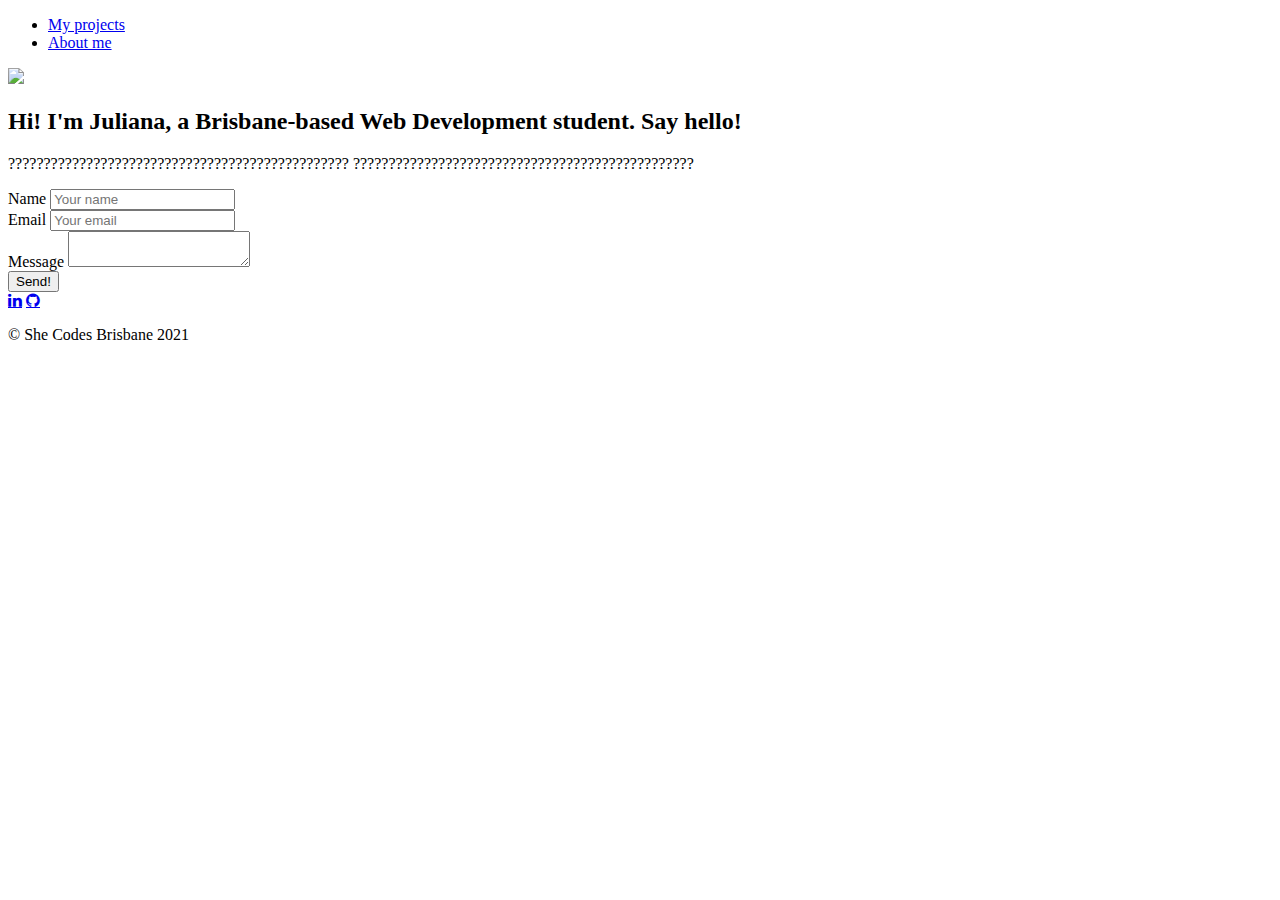
==== index.html @ f5da817b "Merge pull request #1 from JuLacerdaRod/develop" ====
<!DOCTYPE html>
<html lang="en"></html>
  <head>
    <title>Juliana Lacerda</title>
    <meta charset="utf-8" />
    <meta
        name="viewport"
        content="width=device-width, initial-scale=1, shrink-to-fit=no"
    />
    <link rel="stylesheet" href="styles.css"> 
    <!--The link tag always needs two attibutes: 1.href: a URL where the CSS file lives 2.rel: which should always be set to "stylesheet"-->
    <!-- Add icon library -->
    <link rel="stylesheet" href="https://cdnjs.cloudflare.com/ajax/libs/font-awesome/4.7.0/css/font-awesome.min.css">
  </head>

  <body id="page1">
    <header>
      <nav>
        <ul>
          <li><a href="projects.html" class="navbar">My projects</a></li>
          <li><a href="index.html" class="navbar">About me</a></li>
        </ul>
    </nav>
    </header>    
      <main>
        <img src="images/Ju.jpg".jpg>
        <h2>Hi! I'm Juliana, a Brisbane-based Web Development student. Say hello!</h2>
        <!-- <input type="email" placeholder="Your email">
        <input type="submit"> -->
      </main>
      <div>
        <p>????????????????????????????????????????????????
          ????????????????????????????????????????????????
        </p>   
    </div>
        <form action="https://formspree.io/f/xpzklylv" method="POST">
          <div class="form-item">
            <label for="name">Name</label>        
            <input type="text" id="name" name="name" placeholder="Your name">
          </div>
          <div class="form-item">        
            <label for="mail">Email</label>        
            <input type="email" id="mail" name="email" placeholder="Your email">    
          </div>
          <div class="form-item">        
            <label for="message"><span>Message</span></label>        
            <textarea name="message"></textarea>    
          </div>    
          <div class="form-item">        
            <button type="submit" class="button">Send!</button>    
          </div>
        </form>
      </div>
      <div class="socialmedia">
        <a href="https://www.linkedin.com/in/juliana-lacerda-it/" class="fa fa-linkedin"></a>
        <a href="https://github.com/JuLacerdaRod" class="fa fa-github"></a>
      </div>
        <footer>
      <div class="footer">
        <p>© She Codes Brisbane 2021</p>
      </div>
    </footer>
  </body>
</html>
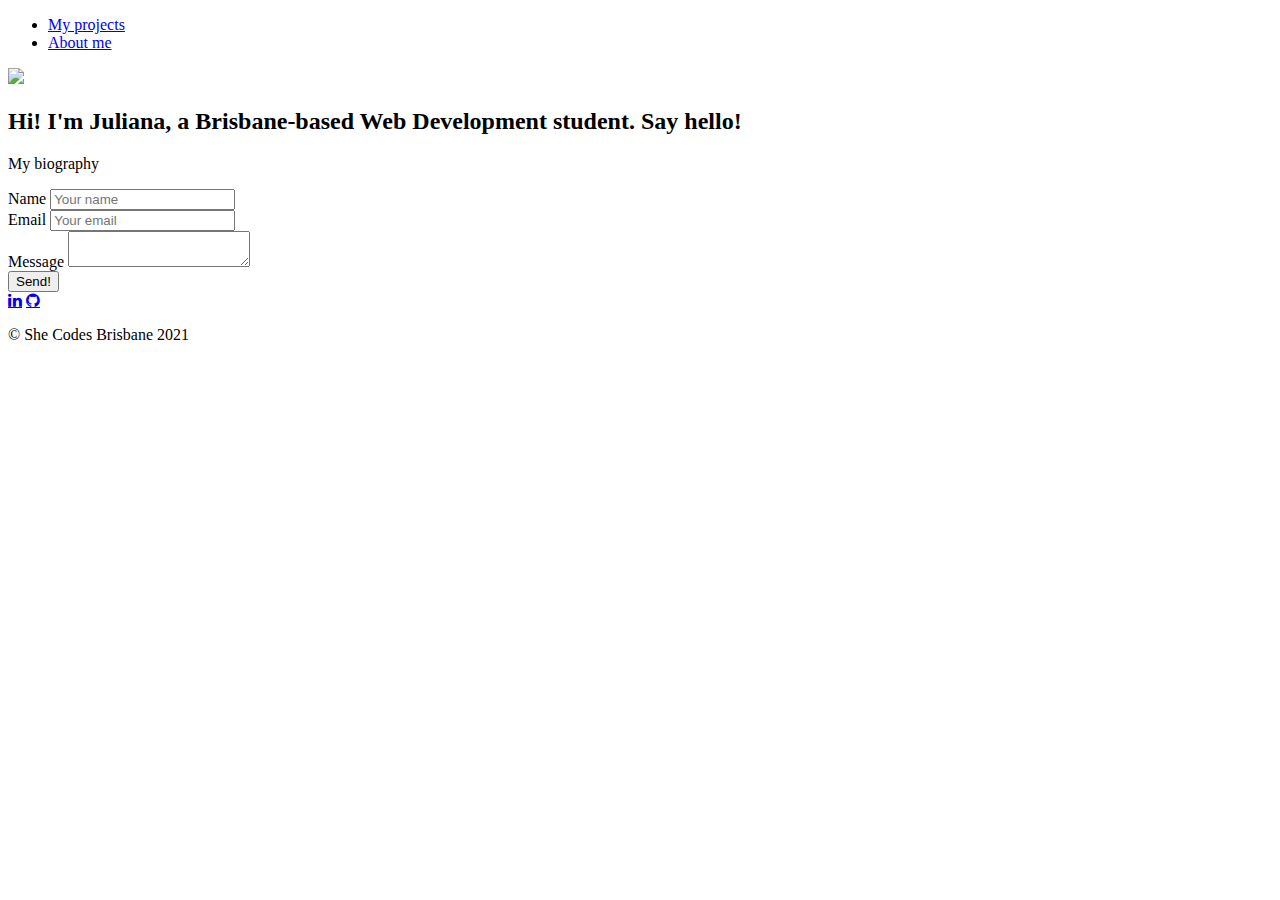
==== commit fc7a80a6: "Add my biography title" ====
--- a/index.html
+++ b/index.html
@@ -29,8 +29,7 @@
         <input type="submit"> -->
       </main>
       <div>
-        <p>????????????????????????????????????????????????
-          ????????????????????????????????????????????????
+        <p>My biography
         </p>   
     </div>
         <form action="https://formspree.io/f/xpzklylv" method="POST">
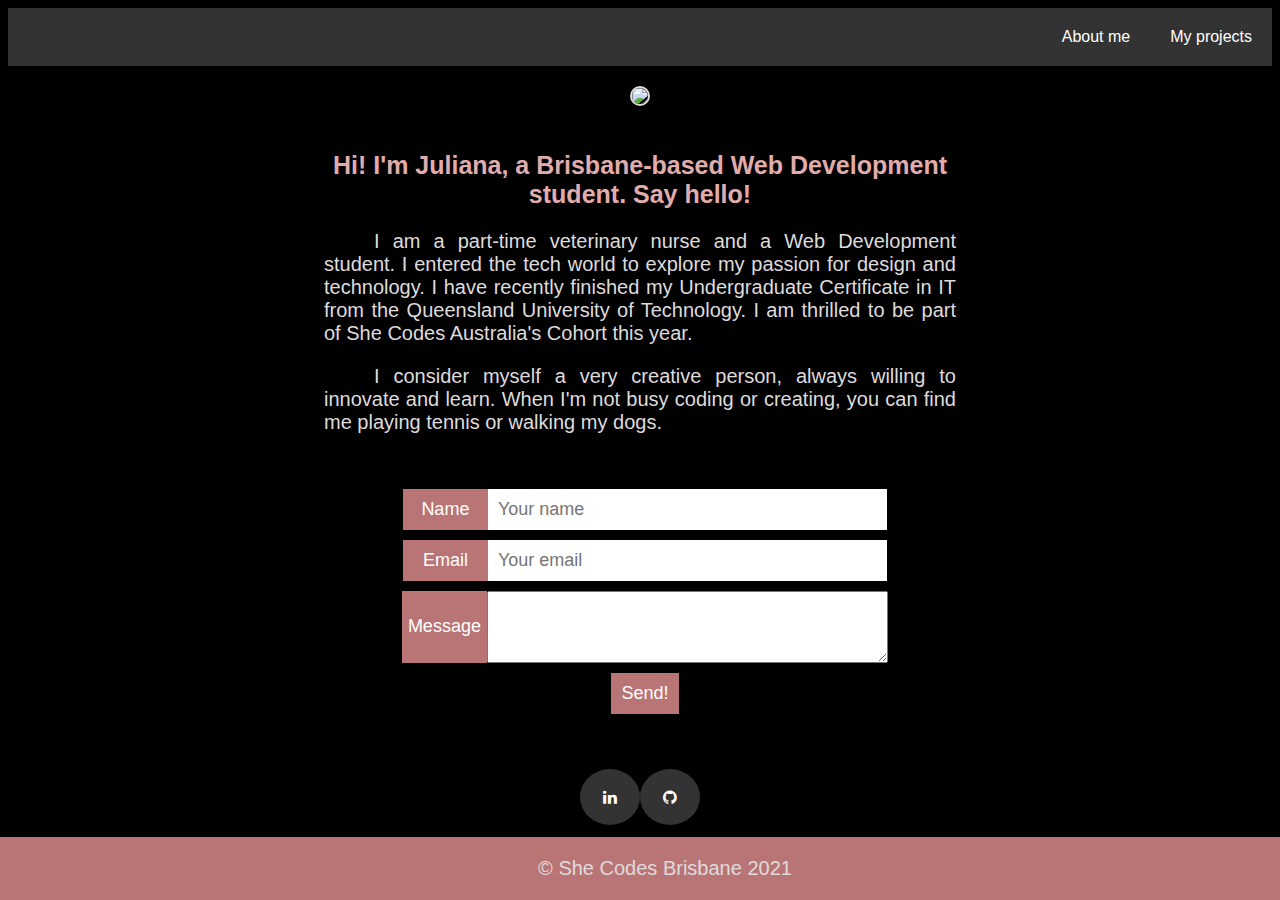
==== commit 0a2f3a4f: "More improvements" ====
--- a/index.html
+++ b/index.html
@@ -25,12 +25,10 @@
       <main>
         <img src="images/Ju.jpg".jpg>
         <h2>Hi! I'm Juliana, a Brisbane-based Web Development student. Say hello!</h2>
-        <!-- <input type="email" placeholder="Your email">
-        <input type="submit"> -->
-      </main>
-      <div>
-        <p>My biography
-        </p>   
+        <p>I am a part-time veterinary nurse and a Web Development student. I entered the tech world to explore my passion for design and technology. I have recently finished my Undergraduate Certificate in IT from the Queensland University of Technology. I am thrilled to be part of She Codes Australia's Cohort this year.</p>
+        <p>I consider myself a very creative person, always willing to innovate and learn. When I'm not busy coding or creating, you can find me playing tennis or walking my dogs.
+        </p> 
+      </main>          
     </div>
         <form action="https://formspree.io/f/xpzklylv" method="POST">
           <div class="form-item">
--- a/styles.css
+++ b/styles.css
@@ -0,0 +1,234 @@
+html {
+  max-width: 100%;
+}
+
+main {
+  margin: 0 25% 0px 25%;
+}
+
+body {
+  text-align: center;
+  background: black;
+  color: rgb(224, 172, 172);
+  font-family: helvetica;
+  padding-bottom: 5%;
+  height: 100%;
+  max-width: 100%;
+}
+
+header {
+  background-image: url(images/brisbane.webp);
+}
+
+ul {
+  list-style-type: none;
+  margin: 0;
+  overflow: hidden;
+  background-color: #333;
+}
+
+a {
+  float: right;
+  color: white;
+  padding: 0px 10px 0px 10px;      /* padding: top right bottom left */
+}
+
+li a {
+  display: inline-block;
+  color: white;
+  text-align: inline;
+  padding: 20px 20px;
+  text-decoration: none; 
+}
+
+li a:hover {
+  background-color: #111;
+  color:rgb(185, 117, 117);
+}
+
+a:active {
+  background-color:rgb(224, 172, 172);
+  box-shadow: 0 5px #666;
+  transform: translateY(4px);
+}
+
+article {
+  font-size: 20px;
+  color: white;
+  text-align: justify;
+}
+
+h1 {
+  font-size: 50px;
+}
+
+h2 {
+  font-size: 25px;
+}
+
+h3 {
+  font-size: 15px;
+}
+
+p {
+  font-size: 20px;
+  color: rgb(223, 219, 219);
+  text-indent: 50px;
+  text-align: justify;
+  display: flex;
+  justify-content: center;
+}
+
+img {
+  margin: 20px 0px 20px 0px;
+  border-radius: 50%;
+  height: 150px;
+  border-style: solid;
+  border-color: rgb(223, 219, 219);
+  border-width: 2px;
+}
+
+form {
+  margin: 50px auto;
+  width: 60%;
+}
+.form-item {
+  display: flex;
+  justify-content: center;
+  align-items: left;
+  padding: 5px;
+  width: 100%;
+}
+
+textarea {
+  height: 50px;
+  width: 50%;
+  padding: 10px;
+}
+
+input {
+    border: 0;
+    padding: 10px;
+    font-size: 18px;
+    width: 50%;
+    align-items: flex-end;
+}
+
+label {
+  background: rgb(185, 117, 117);
+  color: white;
+  padding: 10px;
+  font-size: 18px;
+  display: flex;
+  justify-content: center;
+  align-items: center;
+  width: 65px;
+}
+
+button {
+  border: 0;
+  font-size: 18px;
+  background: rgb(185, 117, 117);
+  color: white;
+}
+
+button[type="submit"] {
+  padding: 10px;
+  font-size: 18px;
+}
+
+button[type="like"] {
+  padding: 5px;
+  font-size: 12px;
+}
+
+button:hover {
+  opacity: 0.7;
+}
+
+.button:active {
+  background-color:rgb(224, 172, 172);
+  box-shadow: 0 5px #666;
+  transform: translateY(4px);
+}
+
+div.article {
+  max-width: 500px;
+  padding: 20px;
+  margin: 0 auto;
+}
+
+.project {
+  max-width: 500px;
+  padding: 20px;
+  margin: 0 auto;
+}
+
+.resume {
+  display: flex;
+  justify-content: center;
+  margin: 0%;
+}
+
+.resume a {
+  display: flex;
+  justify-content: center;
+  align-items: center;
+  text-decoration: none;
+}
+
+i:hover { 
+  opacity: 0.7;
+}
+
+/* Style all font icons */
+.fa {
+  padding: 20px;
+  font-size: 30px;
+  width: 20px;
+  text-align: center;
+  text-decoration: none;
+  color: white;
+  background-color: #333;
+  border-radius: 50%;
+}
+
+/* Add a hover effect */
+.fa:hover {
+  opacity: 0.7;
+}
+
+.socialmedia {
+  bottom: 0;
+  width: 100%;
+  display: flex;
+  justify-content: center;
+}
+
+.footer {
+  position: fixed;
+  left: 0;
+  bottom: 0;
+  width: 100%;
+  background-color: rgb(185, 117, 117);
+  color: white;
+  display: flex;
+  justify-content: center;
+}
+
+/* Responsiveness  */
+
+@media (max-width: 500px) {
+  h1 {
+    font-size: 36px;
+  }
+
+  li {
+    display: block;
+    padding: 5px;
+  }
+
+  form {
+    width: 90%;
+  }
+}
